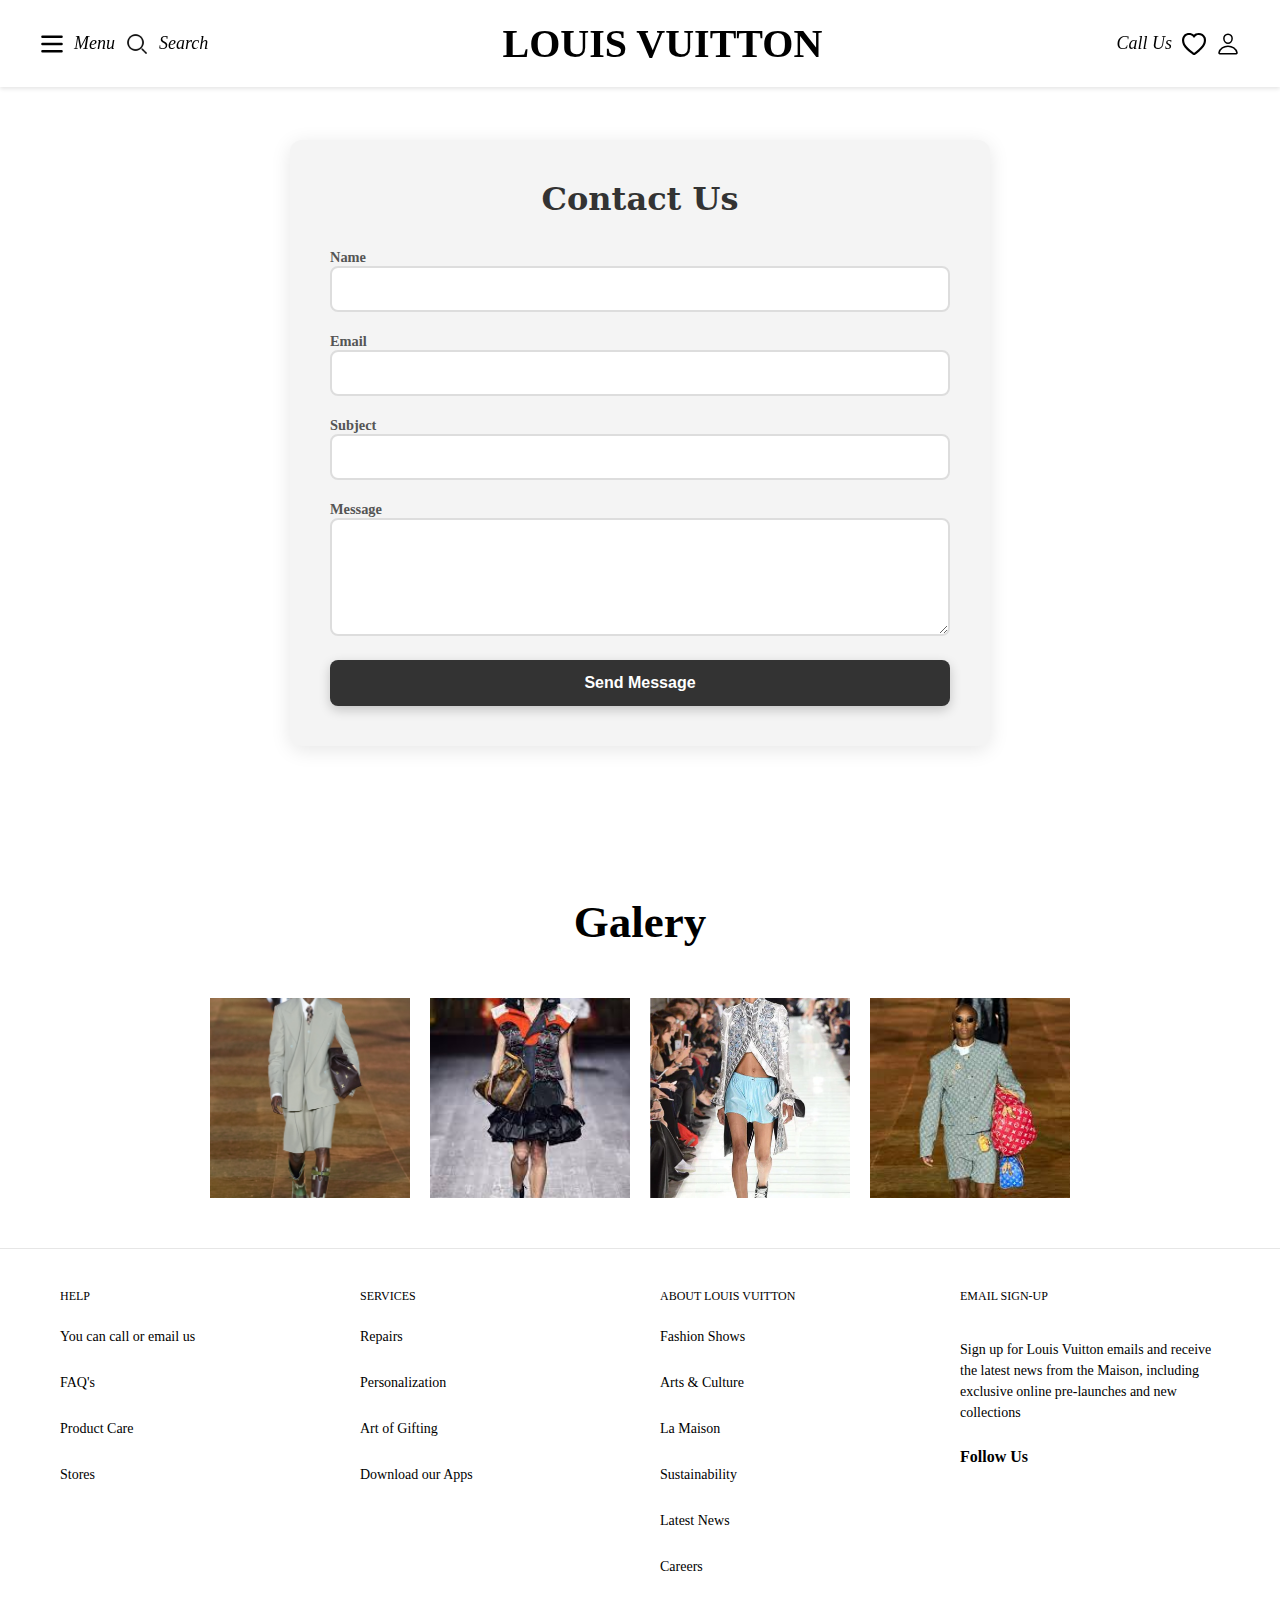
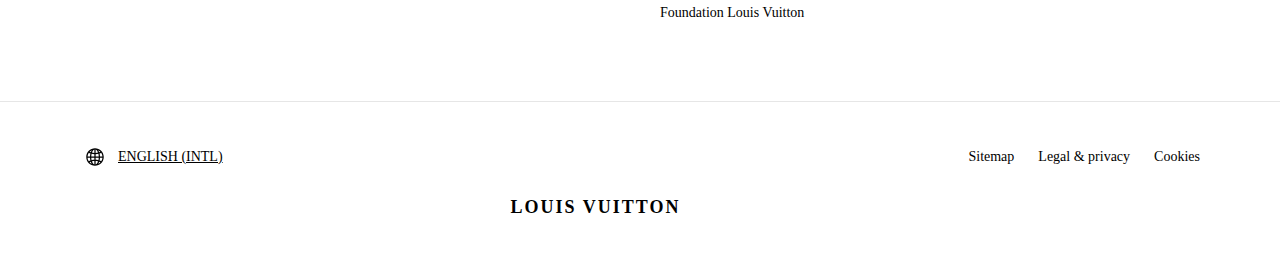
==== contact.html @ faa581d6 "feat: project done" ====
<!DOCTYPE html>
<html lang="en">
<head>
    <meta charset="UTF-8">
    <meta name="viewport" content="width=device-width, initial-scale=1.0">
    <title>Navigation Menu</title>
    <link rel="stylesheet" href="style.css">
</head>
<body>

<nav class="navbar">
    <div class="navbar-left">
        <div class="menu-icon" id="menuButton">
            <img src="img/menu.svg" alt="Menu">
            <div>Menu</div>
            <ul class="dropdown-menu">
                <li><a href="index.html">Home</a></li>
                <li class="submenu">
                    <a href="#">New</a>
                    <ul class="dropdown-submenu">
                        <li class="submenu">
                            <a href="#">For Women</a>
                            <ul class="dropdown-submenu" id="for-women-submenu">
                                <li>
                                    <div class="submenu-grid">
                                        <div class="submenu-item large">
                                            <img src="img/ForWomen/img.png" alt="Large Photo">
                                            <p>Neverfull Inside Out</p>
                                        </div>
                                        <div class="submenu-item">
                                            <img src="img/ForWomen/img_1.png" alt="Photo 1">
                                            <p>The Latest</p>
                                        </div>
                                        <div class="submenu-item">
                                            <img src="img/ForWomen/img_2.png" alt="Photo 2">
                                            <p>Le Damier de Louis Vuitton</p>
                                        </div>
                                        <div class="submenu-item">
                                            <img src="img/ForWomen/img_3.png" alt="Photo 3">
                                            <p>LV Ski</p>
                                        </div>
                                        <div class="submenu-item">
                                            <img src="img/ForWomen/img_4.png" alt="Photo 4">
                                            <p>Vivienne Holidays</p>
                                        </div>
                                        <div class="submenu-item">
                                            <img src="img/ForWomen/img_5.png" alt="Photo 4">
                                            <p>Flight Mode</p>
                                        </div>
                                        <div class="submenu-item">
                                            <img src="img/ForWomen/img_6.png" alt="Photo 4">
                                            <p>LV Art Silk Squares</p>
                                        </div>
                                        <div class="submenu-item">
                                            <img src="img/ForWomen/img_7.png" alt="Photo 4">
                                            <p>The Fall Edit</p>
                                        </div>
                                        <div class="submenu-item">
                                            <img src="img/ForWomen/img_8.png" alt="Photo 4">
                                            <p>Fall-Winter 2024 Show</p>
                                        </div>
                                    </div>
                                </li>
                            </ul>
                        </li>
                        <li class="submenu">
                            <a href="#">For Men</a>
                            <ul class="dropdown-submenu" id="for-men-submenu">
                                <li>
                                    <div class="submenu-grid">
                                        <div class="submenu-item large">
                                            <img src="img/ForMen/img.png" alt="Large Photo">
                                            <p>Spring-Summer 2025 Pre-Collection Exclusive Preorder</p>
                                        </div>
                                        <div class="submenu-item">
                                            <img src="img/ForMen/img_1.png" alt="Photo 1">
                                            <p>The Latest</p>
                                        </div>
                                        <div class="submenu-item">
                                            <img src="img/ForMen/img_2.png" alt="Photo 2">
                                            <p>LV Ski</p>
                                        </div>
                                        <div class="submenu-item">
                                            <img src="img/ForMen/img_3.png" alt="Photo 3">
                                            <p>Le Damier de Louis Vuitton</p>
                                        </div>
                                        <div class="submenu-item">
                                            <img src="img/ForMen/img_4.png" alt="Photo 4">
                                            <p>LV Fall</p>
                                        </div>
                                        <div class="submenu-item">
                                            <img src="img/ForMen/img_5.png" alt="Photo 4">
                                            <p>New Formal</p>
                                        </div>
                                        <div class="submenu-item">
                                            <img src="img/ForMen/img_6.png" alt="Photo 4">
                                            <p>Fall-Winter 2024 Show</p>
                                        </div>
                                    </div>
                                </li>
                            </ul>
                        </li>
                        <li><a href="#">For Pets</a></li>
                        <li><a href="#">Louis Vuitton VIA Varsity Blouson</a></li>
                        <li><a href="#">37th America's Cup Barcelona</a></li>
                    </ul>
                </li>
                <li><a href="services.html">Services</a></li>
                <li><a href="gifts.html">All Gifts</a></li>
                <li><a href="contact.html">Contact</a></li>
            </ul>
        </div>
        <div class="search-icon">
            <img src="img/minimal-48-512.webp" alt="Search">
            <div>Search</div>
        </div>
    </div>
    <div class="navbar-center">
        <h1 class="logo">LOUIS VUITTON</h1>
    </div>
    <div class="navbar-right">
        <div class="call-us">Call Us</div>
        <div class="menu-icon">
            <img class="heart-icon" src="img/heart-empty.svg" alt="Heart">
        </div>
        <div class="menu-icon">
            <img class="heart-icon" src="img/person-outline.svg" alt="Person">
        </div>
    </div>
</nav>

<section class="contact-form-section">
    <h2>Contact Us</h2>
    <form class="contact-form">
        <div class="form-group">
            <label for="name">Name</label>
            <input type="text" id="name" name="name" required>
        </div>
        <div class="form-group">
            <label for="email">Email</label>
            <input type="email" id="email" name="email" required>
        </div>
        <div class="form-group">
            <label for="subject">Subject</label>
            <input type="text" id="subject" name="subject" required>
        </div>
        <div class="form-group">
            <label for="message">Message</label>
            <textarea id="message" name="message" rows="5" required></textarea>
        </div>
        <button type="submit" class="submit-button">Send Message</button>
    </form>
</section>


<!-- Modal for Enlarged Photo -->
<div id="photo-modal" class="modal">
    <span class="close">&times;</span>
    <img class="modal-content" id="modal-img">
    <a class="prev">&#10094;</a>
    <a class="next">&#10095;</a>
</div>

<h2 class="heading">Galery</h2>

<section class="photo-gallery">
    <div class="gallery-item">
        <img src="img/outfit1.jpg" alt="Photo 1">
    </div>
    <div class="gallery-item">
        <img src="img/outfit2.jpeg" alt="Photo 2">
    </div>
    <div class="gallery-item">
        <img src="img/outfit3.webp" alt="Photo 3">
    </div>
    <div class="gallery-item">
        <img src="img/outfit4.jpeg" alt="Photo 4">
    </div>
</section>

<footer class="footer">
    <div class="footer-section">
        <h3 class="footer-title">Help</h3>
        <div class="footer-links">
            <a href="#" class="footer-link">You can <span class="underline2">call</span> or <span class="underline2">email us</span></a>
            <a href="#" class="footer-link">FAQ's</a>
            <a href="#" class="footer-link">Product Care</a>
            <a href="#" class="footer-link">Stores</a>
        </div>
    </div>

    <div class="footer-section">
        <h3 class="footer-title">Services</h3>
        <div class="footer-links">
            <a href="#" class="footer-link">Repairs</a>
            <a href="#" class="footer-link">Personalization</a>
            <a href="#" class="footer-link">Art of Gifting</a>
            <a href="#" class="footer-link">Download our Apps</a>
        </div>
    </div>

    <div class="footer-section">
        <h3 class="footer-title">About Louis Vuitton</h3>
        <div class="footer-links">
            <a href="#" class="footer-link">Fashion Shows</a>
            <a href="#" class="footer-link">Arts & Culture</a>
            <a href="#" class="footer-link">La Maison</a>
            <a href="#" class="footer-link">Sustainability</a>
            <a href="#" class="footer-link">Latest News</a>
            <a href="#" class="footer-link">Careers</a>
            <a href="#" class="footer-link">Foundation Louis Vuitton</a>
        </div>
    </div>

    <div class="footer-section">
        <h3 class="footer-title">Email Sign-up</h3>
        <p class="footer-text">Sign up for Louis Vuitton emails and receive the latest news from the Maison, including exclusive online pre-launches and new collections</p>
        <p class="follow-us">Follow Us</p>
    </div>
</footer>

<div class="bottom-footer">
    <div class="language-selector">
        <img src="img/globe.svg" alt="Language">
        <span>ENGLISH (INTL)</span>
    </div>

    <div class="bottom-logo">
        LOUIS VUITTON
    </div>

    <div class="bottom-links">
        <a href="#" class="bottom-link">Sitemap</a>
        <a href="#" class="bottom-link">Legal & privacy</a>
        <a href="#" class="bottom-link">Cookies</a>
    </div>
</div>


<script src="script.js"></script>
</body>
</html>
---- style.css ----
/* Reset styles */
* {
    margin: 0;
    padding: 0;
    box-sizing: border-box;
}

.navbar {
    position: fixed;
    top: 0;
    width: 100%;
    z-index: 1000;
    display: flex;
    align-items: center;
    justify-content: space-between;
    padding: 30px 40px;
    background-color: #fff;
    font-size: 20px;
    box-shadow: 0 2px 4px rgba(0, 0, 0, 0.1);
}

body {
    padding-top: 60px;
}

.navbar-left, .navbar-right {
    display: flex;
    align-items: center;
    gap: 10px;
    font-size: 18px;
    font-style: italic;
}

.navbar-center {
    flex-grow: 1;
    display: flex;
    justify-content: center;
    font-weight: bold;
    font-size: 20px;
}

.menu-icon, .search-icon, .call-us {
    cursor: pointer;
    display: flex;
    align-items: center;
    gap: 10px;
}

.menu-icon img, .search-icon img, .heart-icon {
    width: 24px;
    height: 24px;
}

.background-section {
    position: relative;
    background-image: url('img/homepage-photo.webp');
    background-size: cover;
    background-position: center;
    width: 100%;
    height: 100vh;
    display: flex;
    align-items: center;
    justify-content: center;
    color: #000;
}
.background-section2 {
    position: relative;
    background-image: url('https://eu.louisvuitton.com/content/dam/lv/online/high-end/unisex/gift/U_Gift_Guide_Hub.html/jcr:content/assets/COMMERCIAL_GIFT_GUIDE_ALWAYS_ON_07_LVCOM_1600x2000_DII.jpg?imwidth=490');
    background-size: cover;
    background-position: center;
    width: 100%;
    height: 100vh;
    display: flex;
    align-items: center;
    justify-content: center;
    color: white;
}

.background-text-wrapper {
    text-align: center;
    margin-top: auto;
    margin-bottom: 50px;
}

.background-text-small {
    font-size: 15px;
    margin-bottom: 10px;
}

.text-big {
    font-size: 40px;
    margin-bottom: 10px;
}

.background-text-underline {
    display: inline-block;
    padding-top: 20px;
    font-size: 24px;
    font-weight: normal;
    border-bottom: 2px solid black;
    text-align: center;
    padding-bottom: 5px;
}

.countdown {
    position: absolute;
    top: 50%;
    left: 50%;
    transform: translate(-50%, -50%);
    display: flex;
    justify-content: center;
    gap: 20px;
    color: black;
}

.countdown-item {
    text-align: center;
    color: black;
}

.countdown-number {
    font-size: 80px;
    font-weight: bold;
}

.countdown-label {
    font-size: 25px;
}


.product-section {
    text-align: center;
    margin: 50px 20px;
}

.product-section h2 {
    font-size: 24px;
    margin-bottom: 30px;
}

.product-grid {
    display: flex;
    flex-wrap: wrap;
    justify-content: center;
    gap: 20px;
    margin-top: 50px;
}

.product-item {
    text-align: center;
    background: linear-gradient(135deg, #e0e0e0, #b0b0b0);
    padding: 20px;
    border-radius: 10px;
    box-shadow: 0 4px 8px rgba(0, 0, 0, 0.1);
}
.product-item2 {
    text-align: center;
    padding: 20px;
}
.product-item2 img {
    width: 300px;
    height: 400px;
    border-radius: 30px;

}

.product-item2 p {
    margin-top: 10px;
    font-size: 18px;
}

.product-item img {
    width: 400px;
    height: 400px;
    object-fit: cover;
}

.product-item p {
    margin-top: 10px;
    font-size: 18px;
}

.background-text-small2 {
    font-size: 12px;
    margin-bottom: 10px;
}

.text-big2 {
    font-size: 24px;
    margin-bottom: 10px;
}

.background-text-underline2 {
    display: inline-block;
    padding-top: 20px;
    font-size: 17px;
    font-weight: normal;
    border-bottom: 2px solid black;
    text-align: center;
    padding-bottom: 5px;
}

.background-text-wrapper2 {
    text-align: center;
    margin-top: 150px;
    margin-bottom: 50px;
}

/* Photo Gallery styles */
.photo-gallery {
    display: flex;
    flex-wrap: wrap;
    justify-content: center;
    align-items: center;
    gap: 20px;
    margin: 50px 20px;
}

.gallery-item {
    width: 200px;
    height: 200px;
    overflow: hidden;
    cursor: pointer;
}

.gallery-item img {
    width: 100%;
    height: 100%;
    object-fit: cover;
    transition: transform 0.3s;
}

.gallery-item img:hover {
    transform: scale(1.1);
}

/* Modal styles */
.modal {
    display: none;
    position: fixed;
    z-index: 1000;
    left: 0;
    top: 0;
    width: 100%;
    height: 100%;
    overflow: auto;
    background-color: rgba(0, 0, 0, 0.8);
}

.modal-content {
    margin: auto;
    display: block;
    width: 80%;
    max-width: 700px;
}

.close {
    position: absolute;
    top: 20px;
    right: 35px;
    color: #fff;
    font-size: 40px;
    font-weight: bold;
    transition: 0.3s;
}

.close:hover,
.close:focus {
    color: #bbb;
    text-decoration: none;
    cursor: pointer;
}

/* Navigation buttons styles */
.prev, .next {
    cursor: pointer;
    position: absolute;
    top: 50%;
    width: auto;
    padding: 16px;
    margin-top: -22px;
    color: white;
    font-weight: bold;
    font-size: 20px;
    transition: 0.6s ease;
    border-radius: 0 3px 3px 0;
    user-select: none;
}

.next {
    right: 0;
    border-radius: 3px 0 0 3px;
}

.prev:hover, .next:hover {
    background-color: rgba(0, 0, 0, 0.8);
}

.img-homepage-big {
    position: relative;
    width: 100%;
    height: 100vh;
}

.img-homepage-big img {
    width: 100%;
    height: 100%;
    object-fit: cover;
}


/* Louis Vuitton Services Section Styles */
.services-section {
    text-align: center;
    margin: 50px 20px;
}

.services-section h2 {
    font-size: 24px;
    margin-bottom: 15px;
}

.services-section p {
    font-size: 16px;
    margin-bottom: 40px;
    color: #333;
}

.services-grid {
    display: flex;
    flex-wrap: wrap;
    justify-content: center;
    gap: 40px;
}

.service-item {
    text-align: center;
    width: 400px;
}

.service-item img {
    width: 100%;
    height: auto;
    border-radius: 10px;
}

.service-title {
    font-size: 20px;
    font-weight: bold;
    margin: 15px 0;
}

.service-link {
    display: inline-block;
    font-size: 16px;
    color: #000;
    text-decoration: none;
    margin-top: 10px;
    border-bottom: black 2px solid;
    margin-right: 20px;
}

.footer {
    padding: 40px 60px;
    display: grid;
    grid-template-columns: repeat(4, 1fr);
    gap: 40px;
    border-top: 1px solid #e6e6e6;
}

.footer-section {
    display: flex;
    flex-direction: column;
    gap: 15px;
}

.footer-title {
    font-size: 12px;
    font-weight: normal;
    text-transform: uppercase;
    margin-bottom: 10px;
}

.footer-links {
    display: flex;
    flex-direction: column;
    gap: 30px;
}

.footer-link {
    text-decoration: none;
    color: #000;
    font-size: 14px;
    transition: opacity 0.3s;
}

.footer-link:hover {
    opacity: 0.7;
}

.footer-text {
    font-size: 14px;
    line-height: 1.5;
    margin-top: 10px;
}

.underline {
    border-bottom: white 2px solid;
    color: white;
}

.underline2 {
    border-bottom: white 2px solid;
    color: black;
}

.follow-us {
    margin-top: 10px;
    font-weight: bold;
}

.heading {
    font-size: 45px;
    font-weight: bold;
    margin-bottom: 50px;
    margin-top: 150px;
    text-align: center; /* Vycentrování textu na střed */
}

.bottom-footer {
    padding: 40px 80px; /* Zvýšení paddingu */
    border-top: 1px solid #e6e6e6;
    display: flex;
    justify-content: space-between;
    align-items: center;
    margin-top: 40px;
}

.language-selector {
    display: flex;
    align-items: center;
    gap: 8px;
    font-size: 14px;
    cursor: pointer;
    margin-bottom: 50px;

}

.language-selector img {
    width: 30px;
    height: 30px;
}

.bottom-logo {
    font-size: 18px;
    font-weight: bold;
    text-transform: uppercase;
    letter-spacing: 2px;
    margin-bottom: -50px;



}

.bottom-links {
    display: flex;
    gap: 24px;
    margin-bottom: 50px;
}

.bottom-link {
    font-size: 14px;
    color: #000;
    text-decoration: none;
    transition: opacity 0.3s;
}

.bottom-link:hover {
    opacity: 0.7;
}

.language-selector span {
    text-decoration: underline;
}


/* Dropdown menu styling */
.dropdown-menu {
    display: none;
    position: absolute;
    top: 100%;
    left: 0;
    background-color: white;
    box-shadow: 0 4px 8px rgba(0, 0, 0, 0.1);
    padding: 10px 0;
    list-style: none;
    width: 400px;
    height: 100vh;
    z-index: 100000000000;
}

.dropdown-menu.show {
    display: block;
}

.menu-icon {
    cursor: pointer;
}

.menu-icon img {
    pointer-events: none;
}

.dropdown-menu li {
    padding: 10px 20px;
}

.dropdown-menu li a {
    text-decoration: none;
    color: #716e6e;
    font-size: 23px;
    display: block;
    transition: color 0.3s;
}

.dropdown-menu li a:hover {
    color: black;
    text-decoration: underline;
}

/* Submenu styling */
.submenu .dropdown-submenu {
    display: none;
    position: absolute;
    left: 400px;
    top: 0;
    background-color: white;
    box-shadow: 0 4px 8px rgba(0, 0, 0, 0.1);
    padding: 10px 0;
    list-style: none;
    width: 400px;
    height: 100vh;
}

.submenu:hover > .dropdown-submenu {
    display: block;
}

.show {
    display: block;
}

/* Submenu grid styling */
.submenu-grid {
    display: grid;
    grid-template-columns: repeat(2, 1fr);

    padding: 20px;
}

.submenu-item {
    text-align: center;
}

.submenu-item.large {
    grid-column: span 2;
}

.submenu-item img {
    width: 100%;
    height: auto;
}

.submenu-item p {
    margin-bottom: 30px;
    font-size: 16px;
}

.video-header {
    position: relative;
    width: 100%;
    height: 100vh;
    overflow: hidden;
}

.video-background {
    position: absolute;
    top: 50%;
    left: 50%;
    width: 100%;
    height: 100%;
    object-fit: cover;
    transform: translate(-50%, -50%);
}
.louis-vuitton-services {
    position: absolute;
    bottom: 80px;
    left: 50%;
    transform: translate(-50%, -50%);
    text-align: center;
    font-size: 25px;
    font-weight: normal;
    color: white;
    text-shadow: 2px 2px 4px rgba(0, 0, 0, 0.5);
}

.louis-vuitton-services2 {
    position: absolute;
    top: 50%;
    left: 50%;
    transform: translate(-50%, -50%);
    text-align: center;
    font-size: 18px;
    font-weight: normal;
    color: white;
    text-shadow: 2px 2px 4px rgba(0, 0, 0, 0.5);
}
.louis-vuitton-services3 {
    position: absolute;
    top: 60%;
    left: 50%;
    transform: translate(-50%, -50%);
    text-align: center;
    font-size: 38px;
    font-weight: normal;
    color: white;
    text-shadow: 2px 2px 4px rgba(0, 0, 0, 0.5);
}
.louis-vuitton-services4 {
    position: absolute;
    top: 70%;
    left: 50%;
    transform: translate(-50%, -50%);
    text-align: center;
    font-size: 17px;
    border-bottom: white 2px solid;
    font-weight: normal;
    color: white;
    text-shadow: 2px 2px 4px rgba(0, 0, 0, 0.5);
}

.new-section {
    position: relative;
    text-align: center;
}

.service-image {
    width: 100%;
    height: auto;
}

.louis-vuitton-personalization {
    position: absolute;
    bottom: 20px;
    width: 100%;
    text-align: center;
    color: white;
    text-shadow: 2px 2px 4px rgba(0, 0, 0, 0.5);
}

.new-section-text {
    font-size: 20px;
    max-width: 300px;
    text-align: center;
    margin: 0 auto 40px;
}

.heading2 {
    font-size: 26px;
    font-weight: bold;
    margin-bottom: 20px;
    margin-top: 150px;
    text-align: center;
}
.heading3 {
    font-size: 1rem;
    font-weight: 400;
    letter-spacing: .025rem;
    line-height: 1.5rem;

    text-align: center;
    max-width: 450px;
    margin: 70px auto 40px;
}

.contact-form-section {
    padding: 40px;
    background-color: #f4f4f4;
    border-radius: 12px;
    max-width: 700px;
    margin: 80px auto;
    box-shadow: 0px 4px 20px rgba(0, 0, 0, 0.1);
    transition: transform 0.3s;
}

.contact-form-section:hover {
    transform: translateY(-5px);
}

.contact-form-section h2 {
    font-size: 2rem;
    text-align: center;
    margin-bottom: 30px;
    color: #333;
    font-family: 'Serif', sans-serif;
}

.contact-form {
    display: flex;
    flex-direction: column;
}

.form-group {
    margin-bottom: 20px;
    position: relative;
}

.form-group label {
    margin-bottom: 8px;
    font-weight: bold;
    color: #555;
    font-size: 0.9rem;
}

.form-group input,
.form-group textarea {
    width: 100%;
    padding: 12px 16px;
    border: 2px solid #ddd;
    border-radius: 8px;
    background-color: #fff;
    font-size: 1rem;
    color: #333;
    transition: border-color 0.3s;
}

.form-group input:focus,
.form-group textarea:focus {
    border-color: #333;
    outline: none;
}

.submit-button {
    padding: 14px 30px;
    background-color: #333;
    color: #fff;
    border: none;
    border-radius: 8px;
    cursor: pointer;
    font-size: 1rem;
    font-weight: bold;
    transition: background-color 0.3s, transform 0.2s;
    box-shadow: 0px 4px 12px rgba(0, 0, 0, 0.2);
}

.submit-button:hover {
    background-color: #555;
    transform: translateY(-2px);
}


/* Responsive Styles */

/* Large screens (Desktops and larger tablets) */
@media (min-width: 1024px) {
    .navbar {
        padding: 20px 40px;
    }

    .product-item img, .product-item2 img {
        width: 350px;
        height: 350px;
    }

    .footer {
        grid-template-columns: repeat(4, 1fr);
    }
}

/* Medium screens (Tablets) */
@media (max-width: 1024px) and (min-width: 768px) {
    .navbar {
        padding: 20px 30px;
        font-size: 18px;
    }

    .background-section, .background-section2 {
        height: 80vh;
    }

    .product-item img, .product-item2 img {
        width: 250px;
        height: 250px;
    }

    .footer {
        grid-template-columns: repeat(2, 1fr);
        padding: 20px 40px;
    }

    .dropdown-menu, .dropdown-submenu {
        width: 80vw;
        height: 50vh;
    }

    .countdown-number {
        font-size: 60px;
    }

    .louis-vuitton-services2 {
        font-size: 18px;
    }
    .louis-vuitton-services3 {
        font-size: 23px;
    }
    .louis-vuitton-services4 {
        font-size: 16px;
    }
}

@media (max-width: 767px) {
    .navbar {
        flex-direction: column;
        padding: 30px 20px;
        font-size: 16px;
    }

    .navbar-left, .navbar-right {
        gap: 5px;
        font-size: 16px;
    }

    .navbar-center {
        font-size: 18px;
        margin-bottom: 15px;
        margin-top: 15px;
    }

    .background-section, .background-section2 {
        height: 70vh;
    }

    .countdown {
        flex-direction: row;
        gap: 10px;
    }

    .countdown-number {
        font-size: 30px;
    }

    .countdown-label {
        font-size: 20px;
    }

    .product-grid {
        flex-direction: column;
        gap: 15px;
    }

    .product-item img, .product-item2 img {
        width: 100%;
        height: auto;
    }

    .services-grid {
        flex-direction: column;
        gap: 20px;
    }

    .footer {
        grid-template-columns: 1fr;
        padding: 20px 20px;
    }

    .bottom-footer {
        flex-direction: column;
        align-items: flex-start;
        padding: 20px;
    }

    .photo-gallery {
        flex-direction: column;
        gap: 15px;
    }

    .modal-content {
        width: 90%;
    }

    .contact-form-section {
        padding: 20px;
        margin: 20px;
    }

    .background-text-small {
        font-size: 12px;
        margin-bottom: 10px;
    }

    .text-big {
        font-size: 20px;
        margin-bottom: 10px;
    }

    .background-text-underline {
        display: inline-block;
        padding-top: 20px;
        font-size: 16px;
        font-weight: normal;
        border-bottom: 2px solid black;
        text-align: center;
        padding-bottom: 5px;
    }
    .service-item {
        margin: auto;
    }
    .heading2 {
        font-size: 21px;
        font-weight: bold;
        margin-bottom: 20px;
        margin-top: 150px;
        text-align: center;
    }
    .new-section-text {
        font-size: 16px;
        max-width: 300px;
        text-align: center;
        margin: 0 auto 40px;
    }

    .underline {
        border-bottom: white 2px solid;
        color: white;
        font-size: 14px;
    }
    .louis-vuitton-services2 {
        font-size: 16px;
    }
    .louis-vuitton-services3 {
        font-size: 18px;

    }
    .louis-vuitton-services4 {
        font-size: 15px;
    }

    .contact-form-section {
        padding: 40px;
        background-color: #f4f4f4;
        border-radius: 12px;
        max-width: 700px;
        margin: 120px auto;
        box-shadow: 0px 4px 20px rgba(0, 0, 0, 0.1);
        transition: transform 0.3s;
    }



}
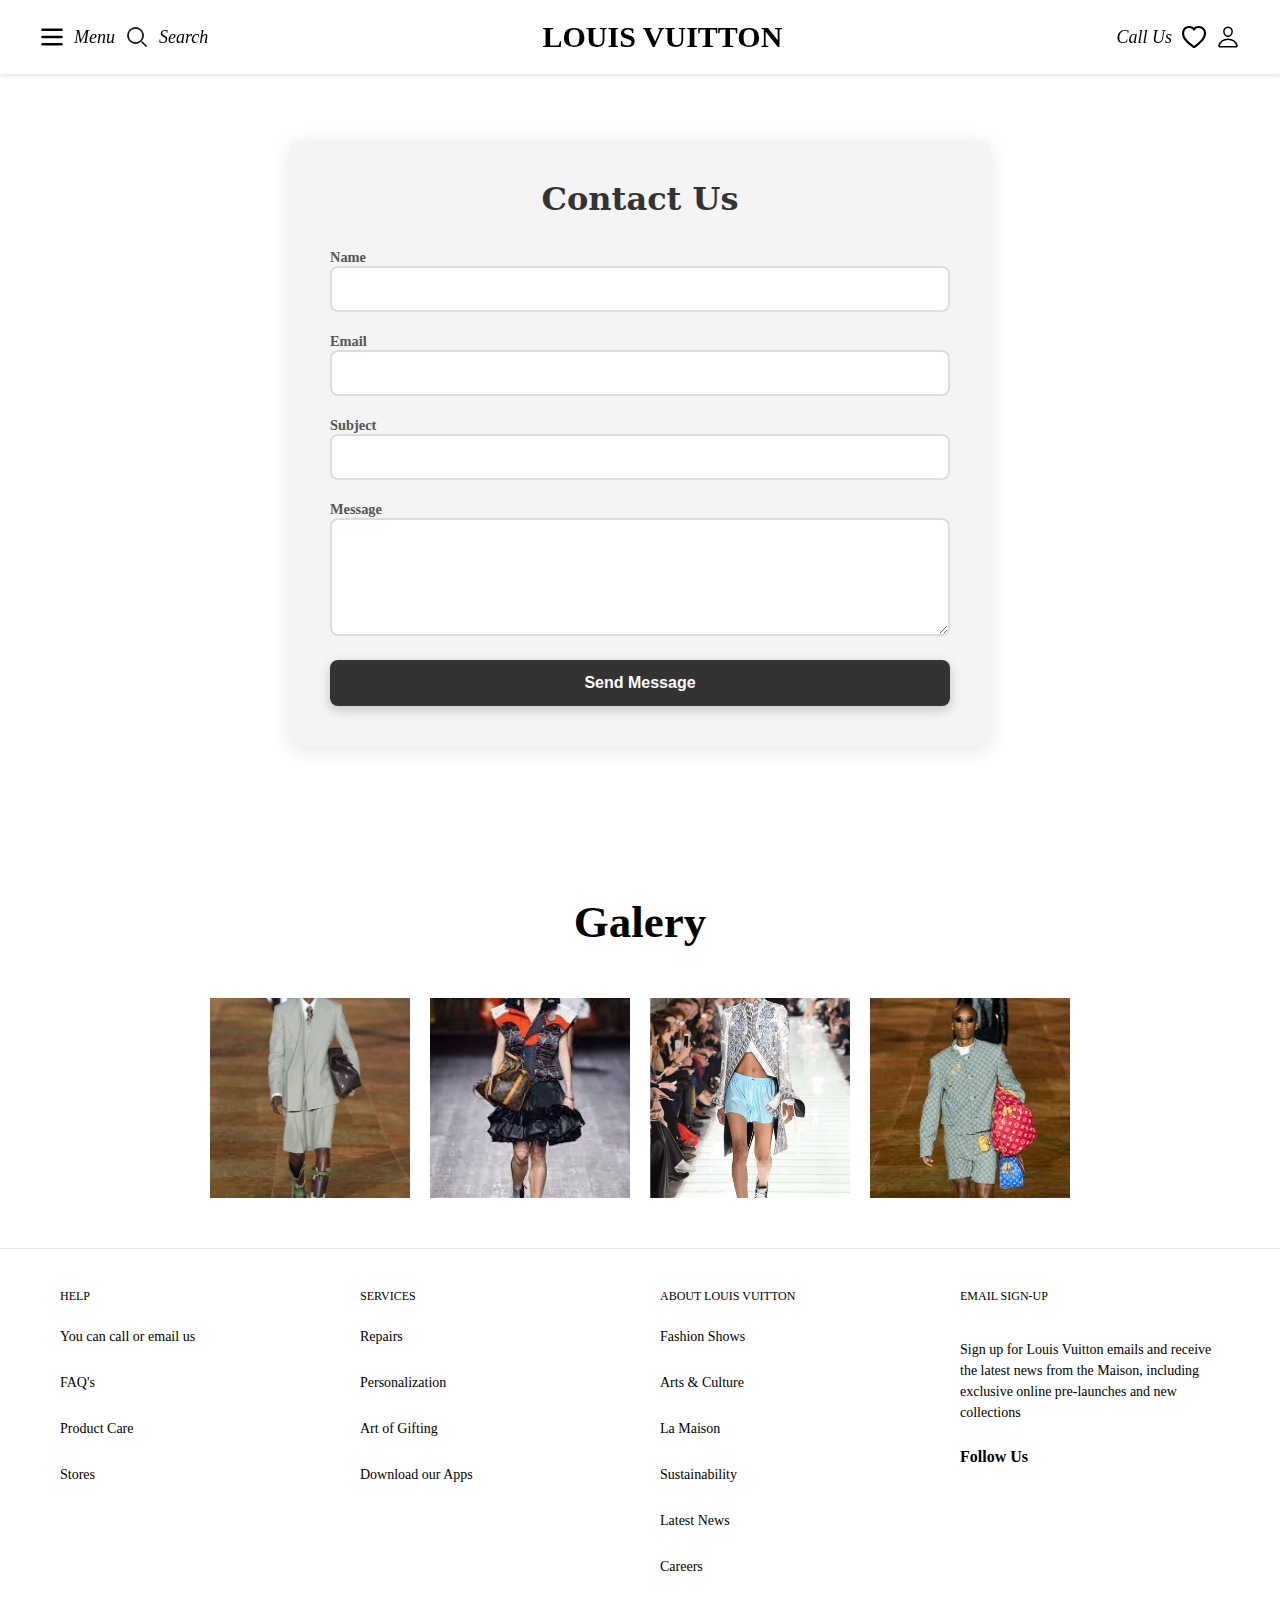
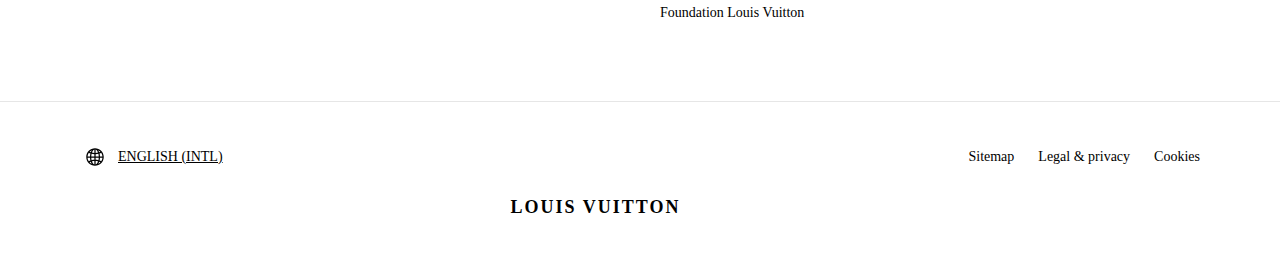
==== commit 586da09e: "no message" ====
--- a/contact.html
+++ b/contact.html
@@ -13,110 +13,115 @@
         <div class="menu-icon" id="menuButton">
             <img src="img/menu.svg" alt="Menu">
             <div>Menu</div>
-            <ul class="dropdown-menu">
-                <li><a href="index.html">Home</a></li>
-                <li class="submenu">
-                    <a href="#">New</a>
-                    <ul class="dropdown-submenu">
-                        <li class="submenu">
-                            <a href="#">For Women</a>
-                            <ul class="dropdown-submenu" id="for-women-submenu">
-                                <li>
-                                    <div class="submenu-grid">
-                                        <div class="submenu-item large">
-                                            <img src="img/ForWomen/img.png" alt="Large Photo">
-                                            <p>Neverfull Inside Out</p>
-                                        </div>
-                                        <div class="submenu-item">
-                                            <img src="img/ForWomen/img_1.png" alt="Photo 1">
-                                            <p>The Latest</p>
-                                        </div>
-                                        <div class="submenu-item">
-                                            <img src="img/ForWomen/img_2.png" alt="Photo 2">
-                                            <p>Le Damier de Louis Vuitton</p>
-                                        </div>
-                                        <div class="submenu-item">
-                                            <img src="img/ForWomen/img_3.png" alt="Photo 3">
-                                            <p>LV Ski</p>
-                                        </div>
-                                        <div class="submenu-item">
-                                            <img src="img/ForWomen/img_4.png" alt="Photo 4">
-                                            <p>Vivienne Holidays</p>
-                                        </div>
-                                        <div class="submenu-item">
-                                            <img src="img/ForWomen/img_5.png" alt="Photo 4">
-                                            <p>Flight Mode</p>
-                                        </div>
-                                        <div class="submenu-item">
-                                            <img src="img/ForWomen/img_6.png" alt="Photo 4">
-                                            <p>LV Art Silk Squares</p>
-                                        </div>
-                                        <div class="submenu-item">
-                                            <img src="img/ForWomen/img_7.png" alt="Photo 4">
-                                            <p>The Fall Edit</p>
-                                        </div>
-                                        <div class="submenu-item">
-                                            <img src="img/ForWomen/img_8.png" alt="Photo 4">
-                                            <p>Fall-Winter 2024 Show</p>
-                                        </div>
-                                    </div>
-                                </li>
-                            </ul>
-                        </li>
-                        <li class="submenu">
-                            <a href="#">For Men</a>
-                            <ul class="dropdown-submenu" id="for-men-submenu">
-                                <li>
-                                    <div class="submenu-grid">
-                                        <div class="submenu-item large">
-                                            <img src="img/ForMen/img.png" alt="Large Photo">
-                                            <p>Spring-Summer 2025 Pre-Collection Exclusive Preorder</p>
-                                        </div>
-                                        <div class="submenu-item">
-                                            <img src="img/ForMen/img_1.png" alt="Photo 1">
-                                            <p>The Latest</p>
-                                        </div>
-                                        <div class="submenu-item">
-                                            <img src="img/ForMen/img_2.png" alt="Photo 2">
-                                            <p>LV Ski</p>
-                                        </div>
-                                        <div class="submenu-item">
-                                            <img src="img/ForMen/img_3.png" alt="Photo 3">
-                                            <p>Le Damier de Louis Vuitton</p>
-                                        </div>
-                                        <div class="submenu-item">
-                                            <img src="img/ForMen/img_4.png" alt="Photo 4">
-                                            <p>LV Fall</p>
-                                        </div>
-                                        <div class="submenu-item">
-                                            <img src="img/ForMen/img_5.png" alt="Photo 4">
-                                            <p>New Formal</p>
-                                        </div>
-                                        <div class="submenu-item">
-                                            <img src="img/ForMen/img_6.png" alt="Photo 4">
-                                            <p>Fall-Winter 2024 Show</p>
-                                        </div>
-                                    </div>
-                                </li>
-                            </ul>
-                        </li>
-                        <li><a href="#">For Pets</a></li>
-                        <li><a href="#">Louis Vuitton VIA Varsity Blouson</a></li>
-                        <li><a href="#">37th America's Cup Barcelona</a></li>
-                    </ul>
-                </li>
-                <li><a href="services.html">Services</a></li>
-                <li><a href="gifts.html">All Gifts</a></li>
-                <li><a href="contact.html">Contact</a></li>
-            </ul>
-        </div>
+        </div>
+        <ul class="dropdown-menu">
+            <li><a href="index.html">Home</a></li>
+            <li class="submenu root-submenu">
+                <a href="#">New</a>
+                <ul class="dropdown-submenu first-level">
+                    <li class="submenu first-level-submenu">
+                        <a href="#">For Women</a>
+                        <ul class="dropdown-submenu second-level" id="for-women-submenu">
+                            <li>
+                                <div class="submenu-grid">
+                                    <div class="submenu-item large">
+                                        <img src="img/ForWomen/img.png" alt="Large Photo">
+                                        <p>Neverfull Inside Out</p>
+                                    </div>
+                                    <div class="submenu-item">
+                                        <img src="img/ForWomen/img_1.png" alt="Photo 1">
+                                        <p>The Latest</p>
+                                    </div>
+                                    <div class="submenu-item">
+                                        <img src="img/ForWomen/img_2.png" alt="Photo 2">
+                                        <p>Le Damier de Louis Vuitton</p>
+                                    </div>
+                                    <div class="submenu-item">
+                                        <img src="img/ForWomen/img_3.png" alt="Photo 3">
+                                        <p>LV Ski</p>
+                                    </div>
+                                    <div class="submenu-item">
+                                        <img src="img/ForWomen/img_4.png" alt="Photo 4">
+                                        <p>Vivienne Holidays</p>
+                                    </div>
+                                    <div class="submenu-item">
+                                        <img src="img/ForWomen/img_5.png" alt="Photo 4">
+                                        <p>Flight Mode</p>
+                                    </div>
+                                    <div class="submenu-item">
+                                        <img src="img/ForWomen/img_6.png" alt="Photo 4">
+                                        <p>LV Art Silk Squares</p>
+                                    </div>
+                                    <div class="submenu-item">
+                                        <img src="img/ForWomen/img_7.png" alt="Photo 4">
+                                        <p>The Fall Edit</p>
+                                    </div>
+                                    <div class="submenu-item">
+                                        <img src="img/ForWomen/img_8.png" alt="Photo 4">
+                                        <p>Fall-Winter 2024 Show</p>
+                                    </div>
+                                </div>
+                            </li>
+                        </ul>
+                    </li>
+                    <li class="submenu first-level-submenu">
+                        <a href="#">For Men</a>
+                        <ul class="dropdown-submenu second-level" id="for-men-submenu">
+                            <li>
+                                <div class="submenu-grid">
+                                    <div class="submenu-item large">
+                                        <img src="img/ForMen/img.png" alt="Large Photo">
+                                        <p>Spring-Summer 2025 Pre-Collection Exclusive Preorder</p>
+                                    </div>
+                                    <div class="submenu-item">
+                                        <img src="img/ForMen/img_1.png" alt="Photo 1">
+                                        <p>The Latest</p>
+                                    </div>
+                                    <div class="submenu-item">
+                                        <img src="img/ForMen/img_2.png" alt="Photo 2">
+                                        <p>LV Ski</p>
+                                    </div>
+                                    <div class="submenu-item">
+                                        <img src="img/ForMen/img_3.png" alt="Photo 3">
+                                        <p>Le Damier de Louis Vuitton</p>
+                                    </div>
+                                    <div class="submenu-item">
+                                        <img src="img/ForMen/img_4.png" alt="Photo 4">
+                                        <p>LV Fall</p>
+                                    </div>
+                                    <div class="submenu-item">
+                                        <img src="img/ForMen/img_5.png" alt="Photo 4">
+                                        <p>New Formal</p>
+                                    </div>
+                                    <div class="submenu-item">
+                                        <img src="img/ForMen/img_6.png" alt="Photo 4">
+                                        <p>Fall-Winter 2024 Show</p>
+                                    </div>
+                                </div>
+                            </li>
+                        </ul>
+                    </li>
+                    <li><a href="#">For Pets</a></li>
+                    <li><a href="#">Louis Vuitton VIA Varsity Blouson</a></li>
+                    <li><a href="#">37th America's Cup Barcelona</a></li>
+                </ul>
+            </li>
+            <li><a href="services.html">Services</a></li>
+            <li><a href="gifts.html">All Gifts</a></li>
+            <li><a href="contact.html">Contact</a></li>
+        </ul>
+
         <div class="search-icon">
             <img src="img/minimal-48-512.webp" alt="Search">
             <div>Search</div>
         </div>
     </div>
     <div class="navbar-center">
-        <h1 class="logo">LOUIS VUITTON</h1>
+        <div class="navbar-center">
+            <h1 class="logo">
+                <a class="logostyle" href="index.html">LOUIS VUITTON</a>
+            </h1>
+        </div>
     </div>
     <div class="navbar-right">
         <div class="call-us">Call Us</div>
--- a/style.css
+++ b/style.css
@@ -37,6 +37,17 @@
     justify-content: center;
     font-weight: bold;
     font-size: 20px;
+}
+
+.logo {
+    font-size: 30px;
+    color: black;
+    text-decoration: none;
+}
+.logostyle {
+    font-size: 30px;
+    color: black;
+    text-decoration: none;
 }
 
 .menu-icon, .search-icon, .call-us {
@@ -309,7 +320,6 @@
 }
 
 
-/* Louis Vuitton Services Section Styles */
 .services-section {
     text-align: center;
     margin: 50px 20px;
@@ -424,11 +434,11 @@
     font-weight: bold;
     margin-bottom: 50px;
     margin-top: 150px;
-    text-align: center; /* Vycentrování textu na střed */
+    text-align: center;
 }
 
 .bottom-footer {
-    padding: 40px 80px; /* Zvýšení paddingu */
+    padding: 40px 80px;
     border-top: 1px solid #e6e6e6;
     display: flex;
     justify-content: space-between;
@@ -500,7 +510,7 @@
 }
 
 .dropdown-menu.show {
-    display: block;
+    display: block !important;
 }
 
 .menu-icon {
@@ -528,7 +538,6 @@
     text-decoration: underline;
 }
 
-/* Submenu styling */
 .submenu .dropdown-submenu {
     display: none;
     position: absolute;
@@ -542,15 +551,15 @@
     height: 100vh;
 }
 
-.submenu:hover > .dropdown-submenu {
+.submenu .dropdown-submenu.open {
     display: block;
 }
+
 
 .show {
     display: block;
 }
 
-/* Submenu grid styling */
 .submenu-grid {
     display: grid;
     grid-template-columns: repeat(2, 1fr);
@@ -758,10 +767,6 @@
     transform: translateY(-2px);
 }
 
-
-/* Responsive Styles */
-
-/* Large screens (Desktops and larger tablets) */
 @media (min-width: 1024px) {
     .navbar {
         padding: 20px 40px;
@@ -777,8 +782,16 @@
     }
 }
 
-/* Medium screens (Tablets) */
-@media (max-width: 1024px) and (min-width: 768px) {
+@media (max-width: 1200px) and (min-width: 768px) {
+    .dropdown-menu.show {
+        width: 200px;
+        height: 100vh;
+    }
+    .dropdown-submenu.open {
+        left: 200px;
+        width: 300px;
+    }
+
     .navbar {
         padding: 20px 30px;
         font-size: 18px;
@@ -818,7 +831,15 @@
     }
 }
 
-@media (max-width: 767px) {
+@media (max-width: 760px) {
+    .dropdown-menu.show {
+        width: 100vw;
+        height: 100vh;
+    }
+    .dropdown-submenu.open {
+        left: 200px;
+        width: 300px;
+    }
     .navbar {
         flex-direction: column;
         padding: 30px 20px;
